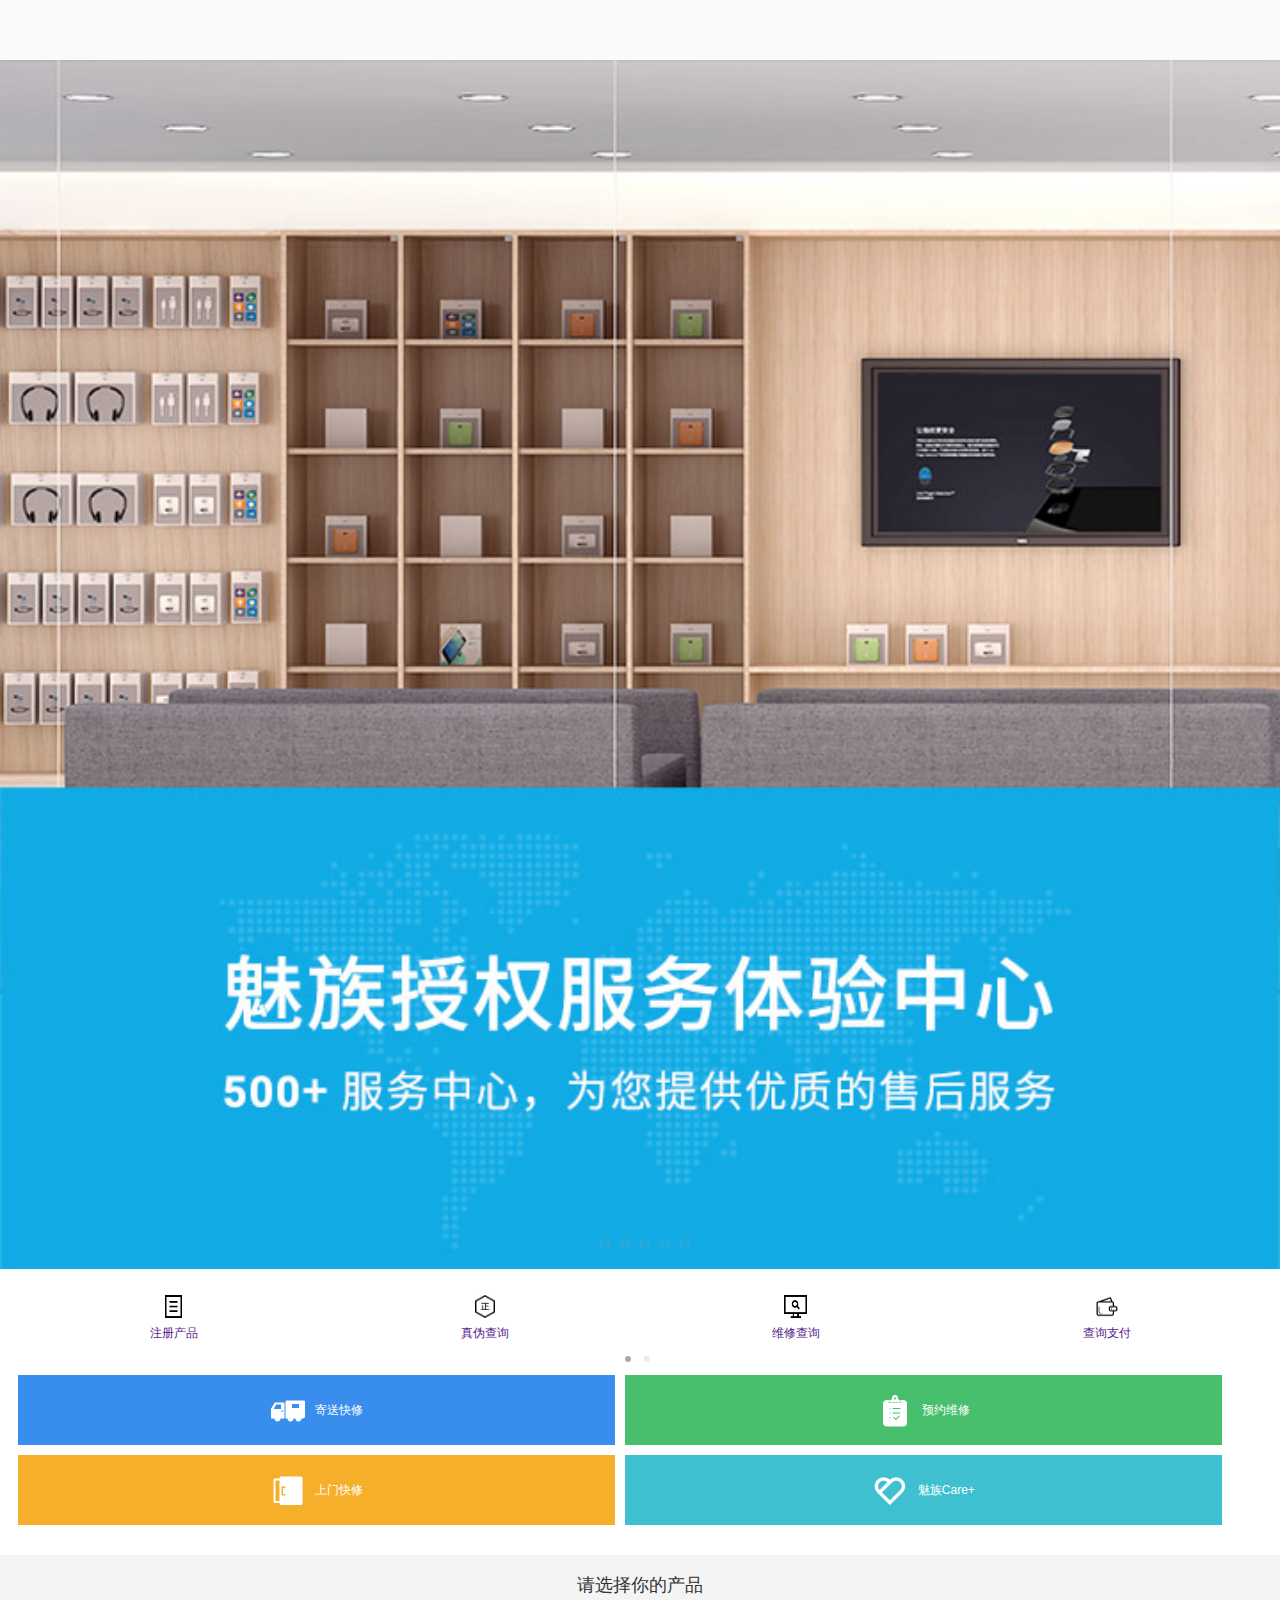
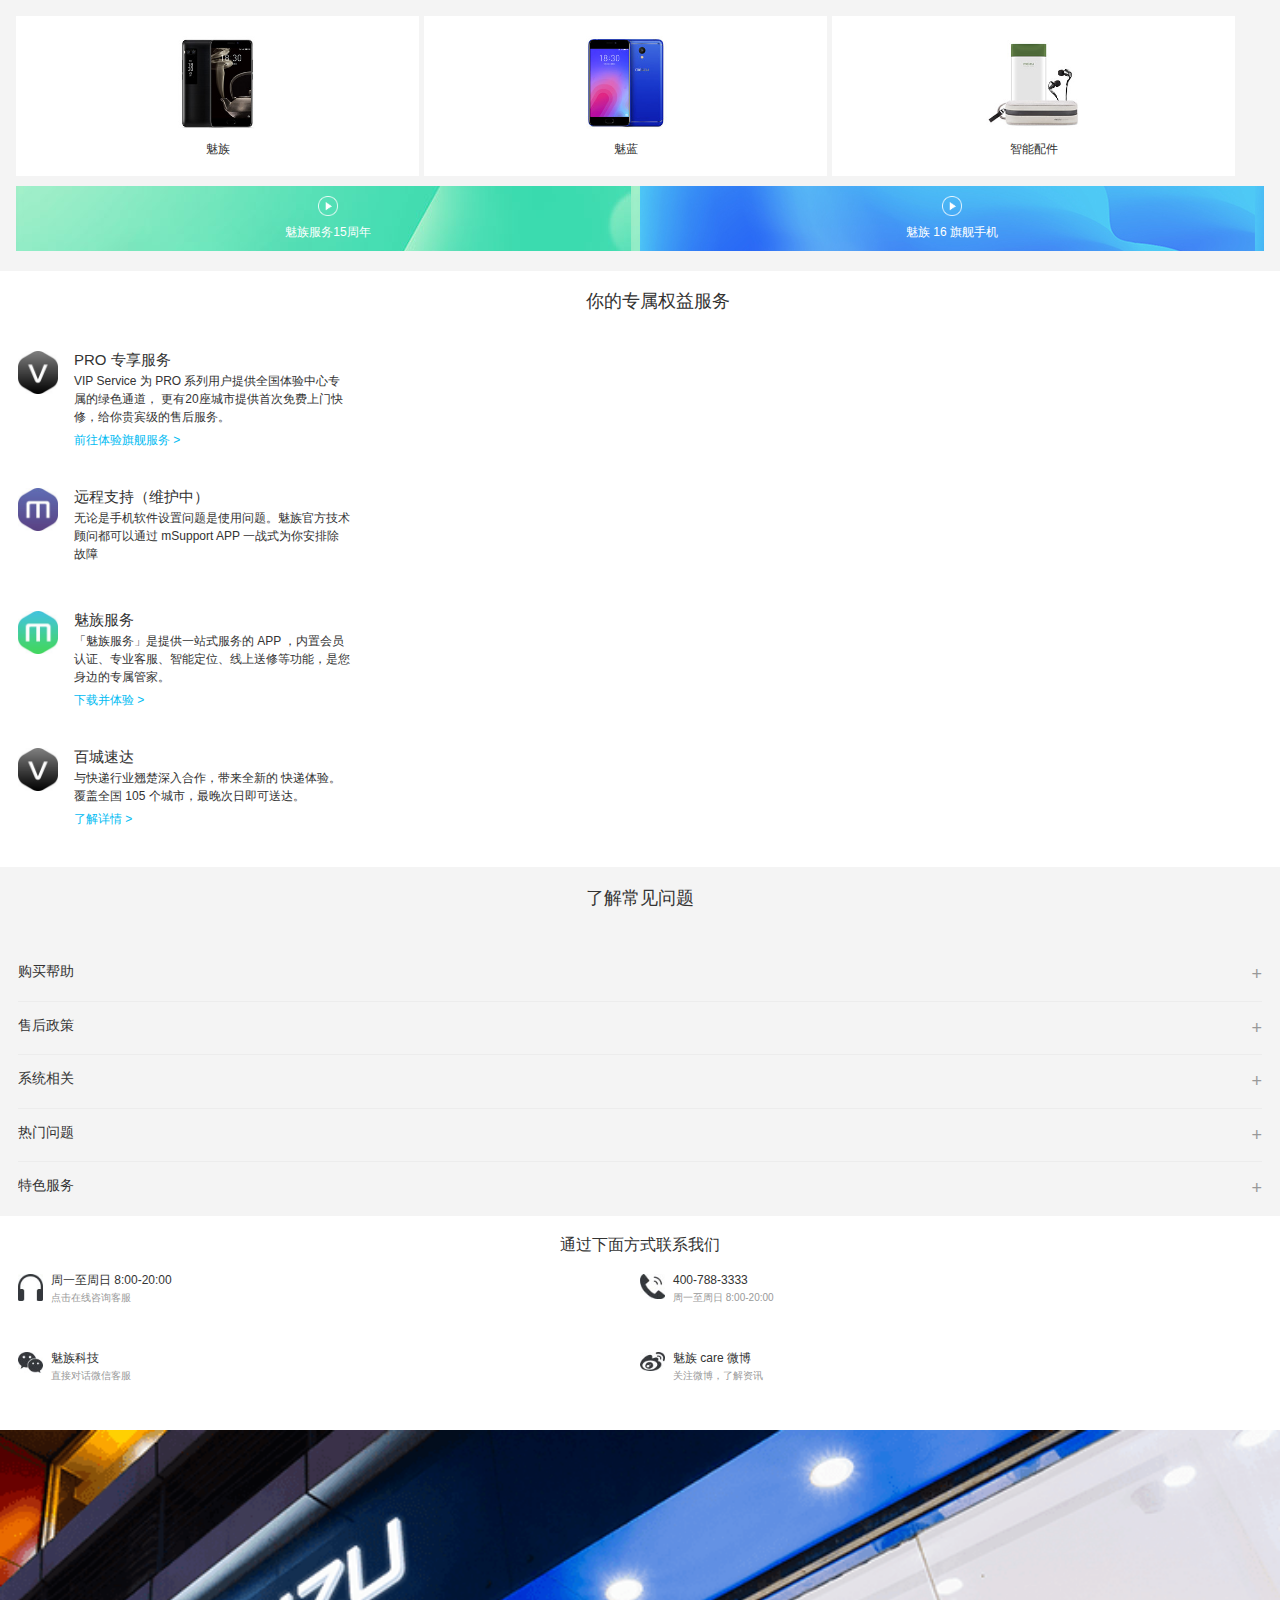
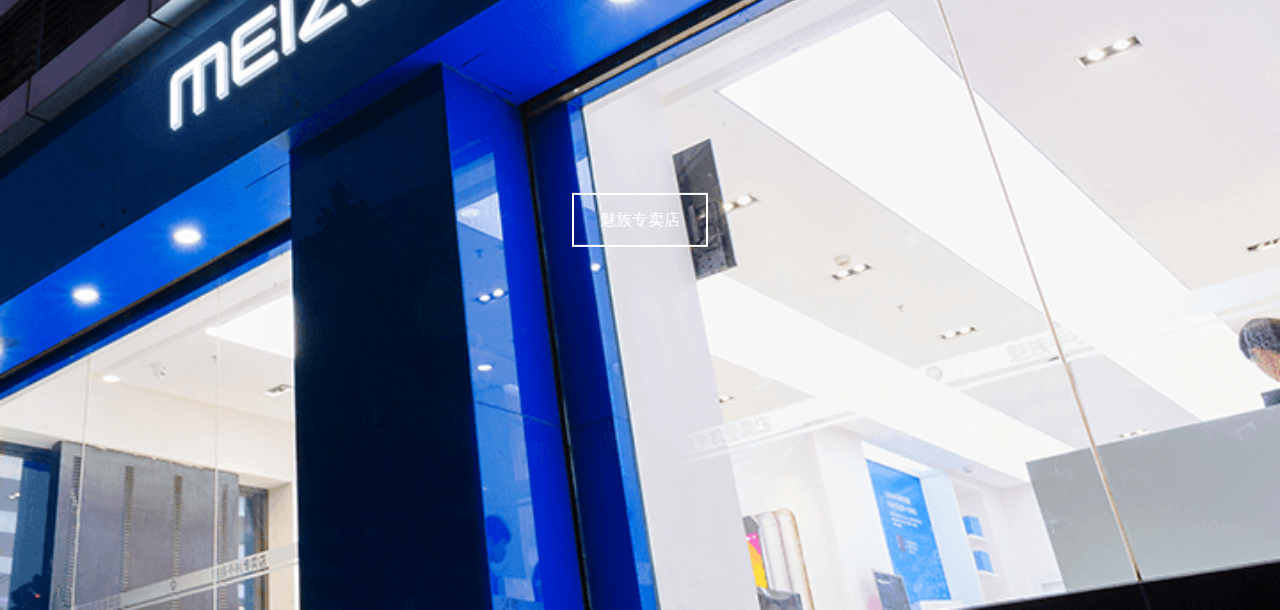
==== 魅族移动端项目（仿）/index.html @ 74c92586 "添加:移动端项目" ====
<!DOCTYPE html>
<html lang="en">
  <head>
    <meta charset="UTF-8" />
    <meta name="viewport" content="width=device-width, initial-scale=1.0" />
    <meta http-equiv="X-UA-Compatible" content="ie=edge" />
    <title>服务支持 - 魅族官网</title>
    <meta name="keyword" content="魅族官网服务支持,魅族服务中心" />
    <meta
      name="description"
      content="魅族官网提供一站式售后服务支持，为您解答有关魅族产品的所有问题，了解购物流程，提供寄送快修、上门快修、预约维修、维修查询、mSupport等售后服务。"
    />
    <link rel="shortcut icon" href="favicon.ico" type="image/x-icon" />
    <link rel="stylesheet" href="./lib/normalize.css" />
    <link rel="stylesheet" href="./css/common.css" />
    <link rel="stylesheet" href="./css/index.css" />
  </head>
  <body>
    <!-- 导航栏 -->
    <nav>
      <a href="" class="search">
        <img src=".//img/icon-search.svg" alt="" />
      </a>
      <div>
        <a href="" class="logo">
          <img src=".//img/logo.png" alt="" />
        </a>
      </div>
      <div class="nav-right">
        <a href="">
          <img src="./img/icon-shop.svg" alt="" />
        </a>
        <a href="" class="nav-menu">
          <img src="./img/icon-menu.svg" alt="" />
        </a>
        <div class="menu">
          <div class="top">
            <h3>魅族官网</h3>
            <a href="" class="jam">
              <img src="./img/jam.png" alt="" class="jam" />
            </a>
            <a>
              <img src="./img/xiaotubiao.png" alt="" />
              <p>个人中心</p>
            </a>
            <a>
              <img src="./img/xiaotubiao-01.png" alt="" />
              <p>我的订单</p>
            </a>
            <a>
              <img src="./img/xiaotubiao-02png.png" alt="" />
              <p>我的红包</p>
            </a>
            <a>
              <img src="./img/xiaotubiao-03.png" alt="" />
              <p>我的优惠卷</p>
            </a>
            <a>
              <img src="./img/xiaotubiao-04.png" alt="" />
              <p>我的地址</p>
            </a>
            <a>
              <img src="./img/xiaotubiao-05.png" alt="" />
              <p>我的收藏</p>
            </a>
          </div>
          <div class="menu-middle">
            <a href="">
              <img src="./img/xiaotubiao-06.png" alt="" />
              <p>魅族16s</p>
            </a>
            <a href="">
              <img src="./img/xiaotubiao-07.png" alt="" />
              <p>魅族 16Xs</p>
            </a>
            <a href="">
              <img src="./img/xiaotubiao-08.jpg" alt="" />
              <p>以旧换新</p>
            </a>
            <a href="">
              <img src="./img/xiaotubiao-09.png" alt="" />
              <p>M码通道</p>
            </a>
          </div>
          <div class="menu-bottom">
            <a href="">
              <img src="./img/xiaotubiao-10.png" alt="" />
              <p>魅族16s</p>
            </a>
            <a href="">
              <img src="./img/xiaotubiao-11.png" alt="" />
              <p>魅族16s</p>
            </a>
            <a href="">
              <img src="./img/xiaotubiao-12.png" alt="" />
              <p>魅族16s</p>
            </a>
            <a href="">
              <img src="./img/xiaotubiao-13.png" alt="" />
              <p>魅族16s</p>
            </a>
            <a href="">
              <img src="./img/xiaotubiao-14.png" alt="" />
              <p>魅族16s</p>
            </a>
            <a href="">
              <img src="./img/xiaotubiao-15.png" alt="" />
              <p>魅族16s</p>
            </a>
            <a href="">
              <img src="./img/xiaotubiao-16.png" alt="" />
              <p>魅族16s</p>
            </a>
          </div>
        </div>
      </div>
    </nav>

    <!-- 轮播图 -->
    <div class="slideshow">
      <ul class="slideshow-content">
        <li>
          <a href="">
            <img src="./upload/lunbotu01.jpg" alt="" />
          </a>
        </li>
        <li>
          <a href="">
            <img src="./upload/lunbotu02.jpg" alt="" />
          </a>
        </li>
        <li>
          <a href="">
            <img src="./upload/lunbotu03.jpg" alt="" />
          </a>
        </li>
        <li>
          <a href="">
            <img src="./upload/lunbotu04.jpg" alt="" />
          </a>
        </li>
        <li>
          <a href="">
            <img src="./upload/lunbotu06.jpg" alt="" />
          </a>
        </li>
      </ul>
      <ul class="slideshow-dot">
        <li></li>
        <li></li>
        <li></li>
        <li></li>
        <li></li>
      </ul>
    </div>
    <!-- 服务 -->
    <div class="serve">
      <div class="serve-top">
        <a href="">
          <img src="./img/serve01.jpg" alt="" />
          <p>注册产品</p>
        </a>
        <a href="">
          <img src="./img/serve02.jpg" alt="" />
          <p>真伪查询</p>
        </a>
        <a href="">
          <img src="./img/serve03.jpg" alt="" />
          <p>维修查询</p>
        </a>
        <a href="">
          <img src="./img/serve04.png" alt="" />
          <p>查询支付</p>
        </a>
        <span></span>
        <span></span>
      </div>
      <div class="serve-bottom">
        <div>
          <img src="./img/serve05.png" alt="" />
          <span>寄送快修</span>
        </div>
        <div>
          <img src="./img/serve06.png" alt="" />
          <span>预约维修</span>
        </div>
        <div>
          <img src="./img/serve07.png" alt="" />
          <span>上门快修</span>
        </div>
        <div>
          <img src="./img/serve08.png" alt="" />
          <span>魅族Care+</span>
        </div>
      </div>
    </div>
    <!-- 产品 -->
    <div class="product">
      <h3>请选择你的产品</h3>
      <div>
        <img src="./img/chanpin01.jpg" alt="" />
        <p>魅族</p>
      </div>
      <div>
        <img src="./img/chanpin02.jpg" alt="" />
        <p>魅蓝</p>
      </div>
      <div>
        <img src="./img/chanpin03.jpg" alt="" />
        <p>智能配件</p>
      </div>
      <span>
        <img src="./img/play.png" alt="" />
        <p>魅族服务15周年</p>
      </span>
      <span>
        <img src="./img/play.png" alt="" />
        <p>魅族 16 旗舰手机</p>
      </span>
    </div>
    <!-- 专属权益 -->
    <div class="equity">
      <h3>你的专属权益服务</h3>
      <div>
        <img src="./img/equity01.jpg" alt="" />
        <div class="text">
          <h3>PRO 专享服务</h3>
          <p>
            VIP Service 为 PRO 系列用户提供全国体验中心专属的绿色通道，
            更有20座城市提供首次免费上门快修，给你贵宾级的售后服务。
          </p>
          <a href="">前往体验旗舰服务 &gt; </a>
        </div>
      </div>
      <div>
        <img src="./img/equity02.jpg" alt="" />
        <div class="text">
          <h3>远程支持（维护中）</h3>
          <p>
            无论是手机软件设置问题是使用问题。魅族官方技术顾问都可以通过
            mSupport APP 一战式为你安排除故障
          </p>
        </div>
      </div>
      <div>
        <img src="./img/equity03.jpg" alt="" />
        <div class="text">
          <h3>魅族服务</h3>
          <p>
            「魅族服务」是提供一站式服务的 APP ，内置会员
            认证、专业客服、智能定位、线上送修等功能，是您身边的专属管家。
          </p>
          <a href="">下载并体验 &gt; </a>
        </div>
      </div>
      <div>
        <img src="./img/equity01.jpg" alt="" />
        <div class="text">
          <h3>百城速达</h3>
          <p>
            与快递行业翘楚深入合作，带来全新的 快递体验。 覆盖全国 105
            个城市，最晚次日即可送达。
          </p>
          <a href="">了解详情 &gt; </a>
        </div>
      </div>
    </div>
    <!-- 常见问题 -->
    <div class="issue">
      <h3>了解常见问题</h3>
      <div>
        <p>购买帮助</p>
        <i>+</i>
      </div>
      <div>
        <p>售后政策</p>
        <i>+</i>
      </div>
      <div>
        <p>系统相关</p>
        <i>+</i>
      </div>
      <div>
        <p>热门问题</p>
        <i>+</i>
      </div>
      <div>
        <p>特色服务</p>
        <i>+</i>
      </div>
    </div>
    <!-- 联系方式 -->
    <div class="relation">
      <h3>通过下面方式联系我们</h3>
      <a>
        <img src="./img/relation01.jpg" alt="" />
        <div>
          <p>周一至周日 8:00-20:00</p>
          <p>点击在线咨询客服</p>
        </div>
      </a>
      <a>
        <img src="./img/relation02.jpg" alt="" />
        <div>
          <p>400-788-3333</p>
          <p>周一至周日 8:00-20:00</p>
        </div>
      </a>
      <a>
        <img src="./img/relation03.jpg" alt="" />
        <div>
          <p>魅族科技</p>
          <p>直接对话微信客服</p>
        </div>
      </a>
      <a>
        <img src="./img/relation04.jpg" alt="" />
        <div>
          <p>魅族 care 微博</p>
          <p>关注微博，了解资讯</p>
        </div>
      </a>
    </div>
    <!-- 线下 -->
    <div class="offline">
      <img src="./img/offline01.png" alt="" />
      <span>魅族专卖店</span>
    </div>
  </body>
</html>
---- 魅族移动端项目（仿）/css/index.css ----
/* 导航栏 */
/* body {
  height: 100%;
} */
nav {
  width: 100%;
  height: 60px;
  line-height: 60px;
  padding: 0 16px;
  box-sizing: border-box;
  /* overflow: hidden; */
}
nav .search {
  float: left;
}
nav .search img {
  width: 14px;
  height: 14px;
}
.nav-right {
  float: right;
}
.nav-right img {
  width: 20px;
  height: 20px;
}
nav .logo {
  float: left;
  margin-left: 110px;
}
nav .logo img {
  width: 76px;
  height: 15px;
}
.nav-menu {
  margin-left: 20px;
}
.nav-menu img {
  height: 16px;
}
.menu {
  position: absolute;
  top: -670px;
  left: 0;
  width: 100%;
  float: left;
  text-align: center;
  background-color: #fafafa;
  height: 100%;
  transition: all 1s;
}
.nav-menu:active + .menu {
  top: 0px;
}
.menu > a {
  font-size: 18px;
}
.menu .top {
  position: relative;
  overflow: hidden;
  box-shadow: 0 10px 6px #efefef;
  text-align: center;
  background-color: #ffffff;
}
.menu .top h3 {
  font-size: 16px;
  font-weight: normal;
  height: 43px;
  line-height: 50px;
}
.menu .top a {
  float: left;
  width: 25%;
  margin-bottom: 15px;
  text-align: center;
}
.menu img {
  width: 41px;
  height: 41px;
}
.menu p {
  line-height: 1;
}
/* 轮播图 */
.menu .jam {
  /* float: right; */
  position: absolute;
  top: 8px;
  right: 8px;
  width: 18px;
  height: 18px;
  /* margin-top: 20px; */
}
.menu-middle,
.menu-bottom {
  width: 100%;
  margin-top: 20px;
  margin-bottom: 15px;
  overflow: hidden;
  border-bottom: 1px solid #efefef;
}
.menu-middle a,
.menu-bottom a {
  float: left;
  width: 25%;
  text-align: center;
}
.menu-middle p,
.menu-bottom p {
  line-height: 2;
  margin-bottom: 18px;
}
.menu-middle img,
.menu-bottom img {
  width: 26px;
  height: 26px;
}
.menu-bottom {
  border: none;
}
/* 轮播图 */
.slideshow {
  width: 100%;
  overflow: hidden;
  position: relative;
}
.slideshow-content {
  width: 500%;
  animation: myani 20s;
  animation-timing-function: linear;
  animation-iteration-count: infinite;
  animation-direction: alternate;
}
.slideshow-content li {
  width: 20%;
  float: left;
}
.slideshow-content a {
  display: block;
  width: 100%;
}
.slideshow-content img {
  width: 100%;
}
.slideshow-dot {
  position: absolute;
  bottom: 20px;
  left: 50%;
  transform: translate(-50%, 0px);
}
.slideshow-dot li {
  float: left;
  margin-left: 10px;
  width: 8px;
  height: 8px;
  border: 1px solid rgba(150, 150, 150, 0.5);
  border-radius: 50%;
}
/* 轮播图动画 */
@keyframes myani {
  0% {
    margin-left: 0px;
  }
  5% {
    margin-left: 0px;
  }
  20% {
    margin-left: -375.2px;
  }
  25% {
    margin-left: -375.2px;
  }
  45% {
    margin-left: -750.4px;
  }
  50% {
    margin-left: -750.4px;
  }
  70% {
    margin-left: calc(-375.2px * 3);
  }
  75% {
    margin-left: calc(-375.2px * 3);
  }
  95% {
    margin-left: calc(-375.2px * 4);
  }
  100% {
    margin-left: calc(-375.2px * 4);
  }
}
/* 服务 */
.serve {
  padding: 0 18px;
  background-color: #fff;
  padding-bottom: 20px;
}
.serve-top {
  margin-top: 26px;
  text-align: center;
}
.serve-top a {
  float: left;
  width: 25%;
  text-align: center;
  margin-bottom: 15px;
}
.serve-top img {
  margin-bottom: 9px;
}
.serve-top a:nth-child(1) img {
  width: 17px;
  height: 23px;
}
.serve-top a:nth-child(2) img {
  width: 20px;
  height: 23px;
}
.serve-top a:nth-child(3) img {
  width: 23px;
  height: 23px;
}
.serve-top a:nth-child(4) img {
  width: 24px;
  height: 23px;
}
.serve-top span {
  display: inline-block;
  width: 6px;
  height: 6px;
  border-radius: 100%;
  background-color: #aaaaaa;
  margin-bottom: 10px;
}
.serve-top span:last-child {
  margin-left: 10px;
  background-color: #ececec;
}
.serve-top span:nth-last-child(2) {
  margin-left: -5px;
}
.serve-bottom {
  overflow: hidden;
}
.serve-bottom div {
  width: 48%;
  height: 70px;
  float: left;
  margin-left: 10px;
  margin-bottom: 10px;
  line-height: 70px;
  text-align: center;
}
.serve-bottom div:nth-child(1),
.serve-bottom div:nth-child(3) {
  margin-left: 0;
}

.serve-bottom img {
  width: 36px;
  height: 36px;
  margin-right: 6px;
}
.serve-bottom span {
  color: #fff;
}
.serve-bottom div:nth-child(1) {
  background-color: #388ded;
}
.serve-bottom div:nth-child(2) {
  background-color: #48bf6c;
}
.serve-bottom div:nth-child(3) {
  background-color: #f6af2a;
}
.serve-bottom div:nth-child(4) {
  background-color: #3ec0d1;
}
/* 产品 */
.product {
  text-align: center;
  background-color: #f4f4f4;
  padding: 0 16px;
  overflow: hidden;
}
.product h3 {
  font-size: 18px;
  font-weight: lighter;
  margin: 20px 0;
}
.product div {
  float: left;
  width: 32.3%;
  background-color: #fff;
  height: 160px;
  margin-right: 5px;
  margin-bottom: 10px;
}
.product div:nth-last-child(3) {
  margin: 0;
}
.product img {
  margin-top: 20px;
  margin-bottom: 12px;
  width: 95px;
  height: 95px;
}
.product span {
  float: left;
  width: 50%;
  height: 65px;
  margin-bottom: 20px;
  color: #fff;
}
.product span:nth-last-child(2) {
  background-image: url(../img/chanpin04.jpg);
}
.product span:nth-last-child(1) {
  background-image: url(../img/chanpin05.jpg);
}
.product span img {
  width: 20px;
  height: 20px;
  margin: 10px 0;
}
/* 专属权益 */
.equity {
  width: 100%;
  text-align: center;
  padding: 0 18px;
}
.issue h3,
.equity > h3 {
  font-size: 18px;
  font-weight: lighter;
  margin: 20px 0;
  margin-bottom: 40px;
}
.equity img {
  width: 40px;
  height: 43px;
  float: left;
  margin-right: 16px;
}
.equity > div {
  text-align: left;
  overflow: hidden;
  margin-bottom: 40px;
}
.equity .text {
  width: 276px;
  float: left;
}
.equity .text h3 {
  font-size: 15px;
  margin-bottom: 4px;
  font-weight: normal;
}
.equity .text p {
  font-size: 12px;
  line-height: 18px;
  margin-bottom: 8px;
}
.text a {
  color: #00bbf2;
}
/* 常见问题 */
.issue {
  padding-top: 1px;
  background-color: #f4f4f4;
  padding: 1px 18px;
  text-align: center;
}
.issue div {
  width: 100%;
  overflow: hidden;

  box-sizing: border-box;
  padding: 16px 0;
  border-bottom: 1px solid #ececec;
}
.issue p {
  float: left;
  font-size: 14px;
}
.issue i {
  float: right;
  color: #999;
  font-size: 18px;
}
.issue div:last-child {
  border: none;
}
/* 联系方式 */
.relation {
  width: 100%;
  text-align: center;
  padding: 0px 18px;
  box-sizing: border-box;
  overflow: hidden;
}
.relation h3 {
  font-size: 16px;
  font-weight: lighter;
  margin: 20px 0;
}
.relation a {
  float: left;
  width: 50%;
  height: 78px;
}
.relation img {
  float: left;
  margin-right: 8px;
}
.relation div {
  float: left;
  width: 126px;
  font-size: 12px;
}
.relation div > p {
  text-align: left;
}
.relation div p:last-child {
  font-size: 10px;
  color: #999;
  line-height: 2;
}
.relation img {
  width: 25px;
}
/* 线下 */
.offline {
  position: relative;
}
.offline img {
  width: 100%;
}
.offline span {
  position: absolute;
  top: 50%;
  left: 50%;
  transform: translate(-50%, -50%);
  padding: 16px 26px;
  border: 2px solid #fff;
  color: #fff;
  font-size: 16px;
}
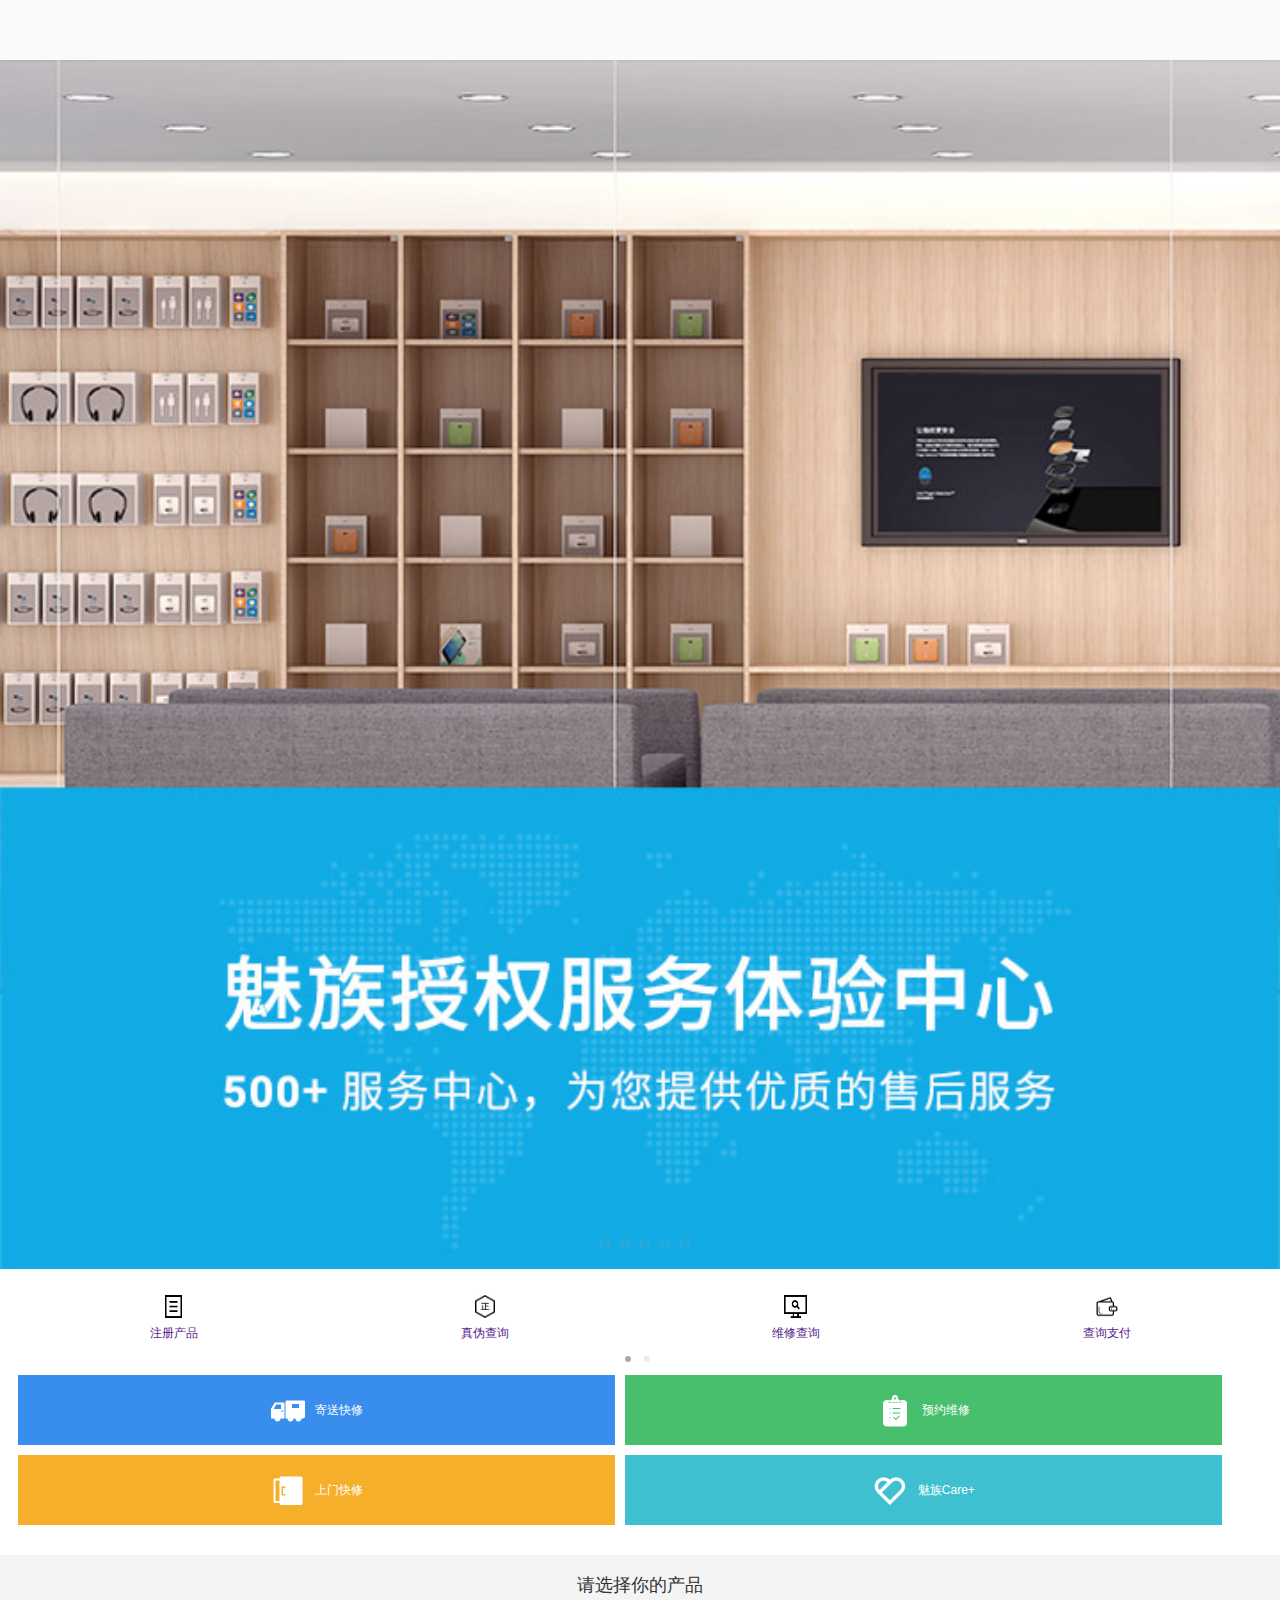
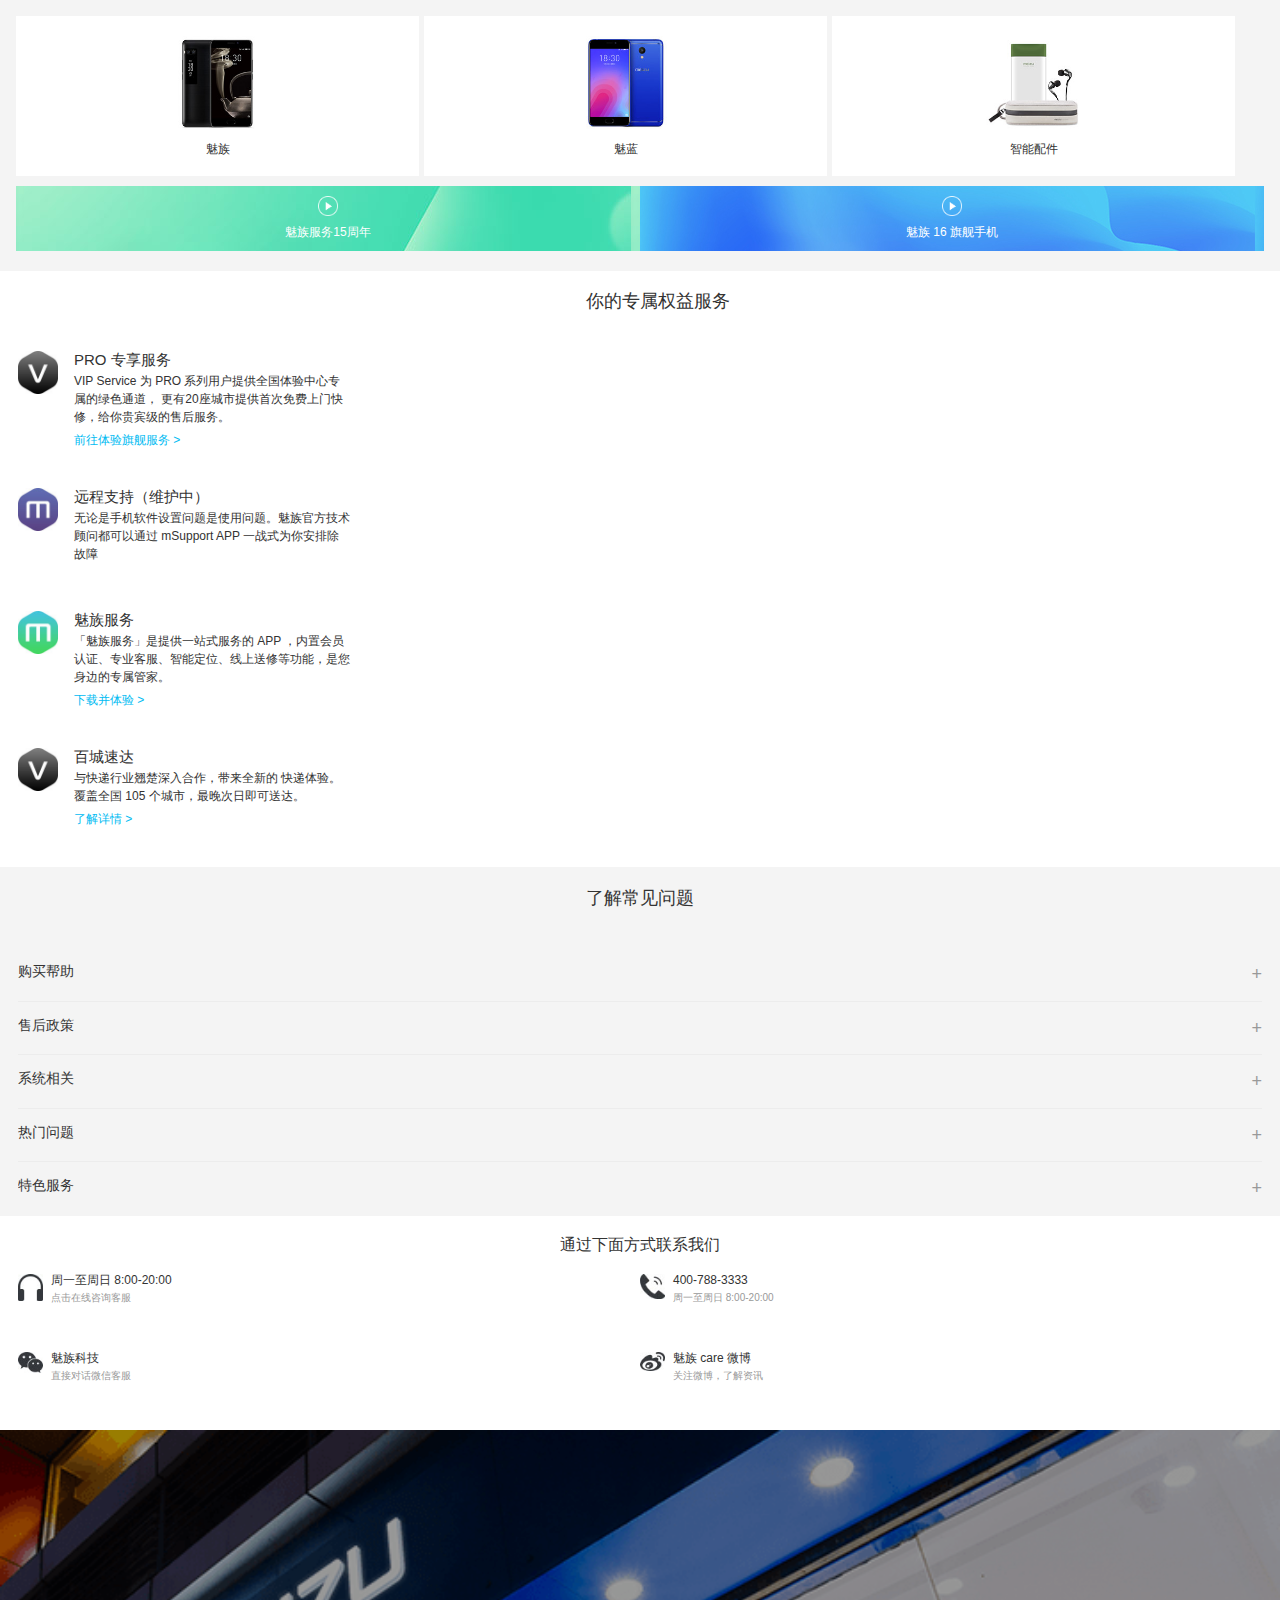
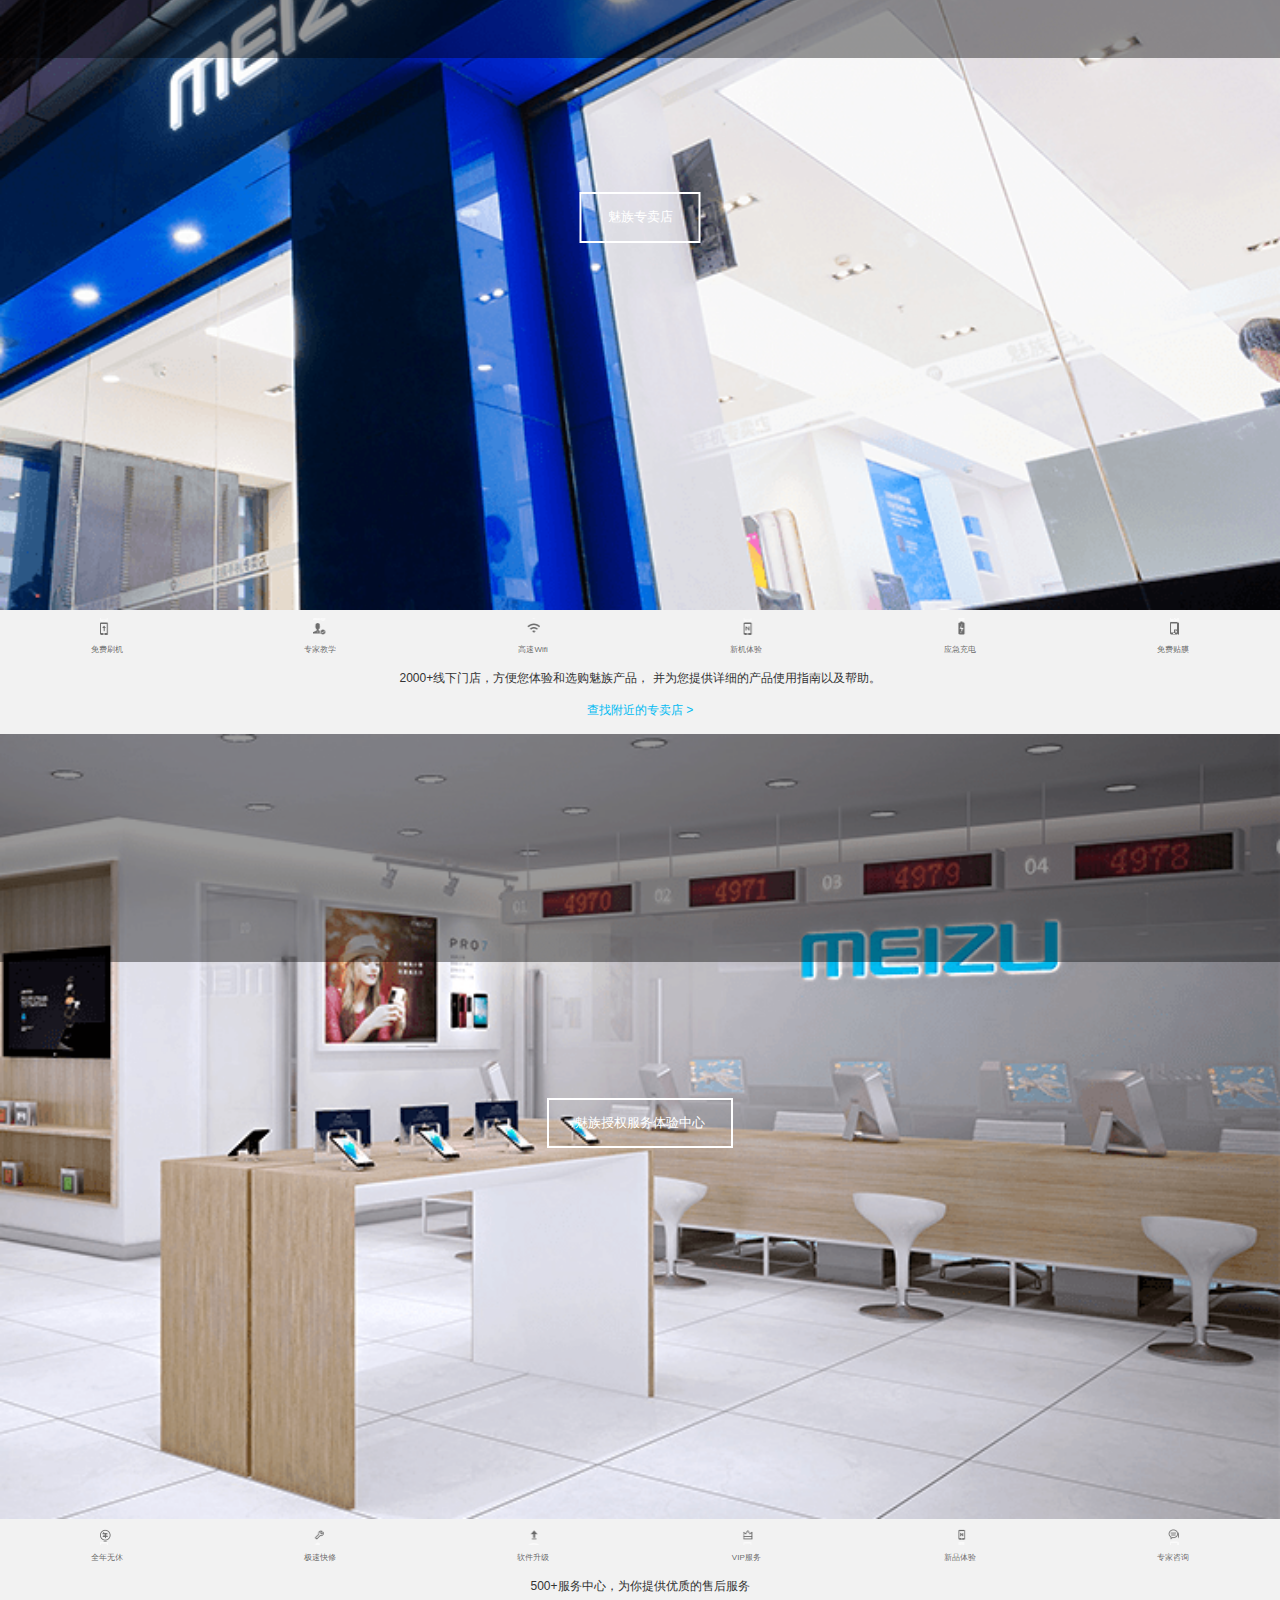
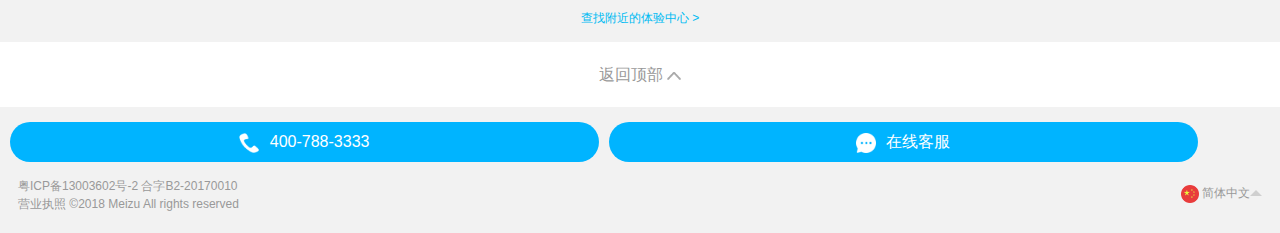
==== commit 29994cf4: "添加" ====
--- a/魅族移动端项目（仿）/index.html
+++ b/魅族移动端项目（仿）/index.html
@@ -325,6 +325,103 @@
     <div class="offline">
       <img src="./img/offline01.png" alt="" />
       <span>魅族专卖店</span>
-    </div>
+      <div class="cover"></div>
+      <ul>
+        <li>
+          <span></span>
+          <p>免费刷机</p>
+        </li>
+        <li>
+          <span></span>
+          <p>专家教学</p>
+        </li>
+        <li>
+          <span></span>
+          <p>高速Wifi</p>
+        </li>
+        <li>
+          <span></span>
+          <p>新机体验</p>
+        </li>
+        <li>
+          <span></span>
+          <p>应急充电</p>
+        </li>
+        <li>
+          <span></span>
+          <p>免费贴膜</p>
+        </li>
+      </ul>
+      <p>
+        2000+线下门店，方便您体验和选购魅族产品，
+        并为您提供详细的产品使用指南以及帮助。
+      </p>
+      <a href="">查找附近的专卖店 &gt;</a>
+    </div>
+    <div class="offline">
+      <img src="./img/offline02.png" alt="" />
+      <span>魅族授权服务体验中心</span>
+      <div class="cover"></div>
+      <ul class="offline-icon">
+        <li>
+          <span></span>
+          <p>全年无休</p>
+        </li>
+        <li>
+          <span></span>
+          <p>极速快修</p>
+        </li>
+        <li>
+          <span></span>
+          <p>软件升级</p>
+        </li>
+        <li>
+          <span></span>
+          <p>VIP服务</p>
+        </li>
+        <li>
+          <span></span>
+          <p>新品体验</p>
+        </li>
+        <li>
+          <span></span>
+          <p>专家咨询</p>
+        </li>
+      </ul>
+      <p>
+        500+服务中心，为你提供优质的售后服务
+      </p>
+      <a href="">查找附近的体验中心 &gt;</a>
+    </div>
+    <!-- 返回顶部 -->
+    <a href="#top" class="to-top">
+      返回顶部
+      <img src="./img/to-top.png" alt="" />
+    </a>
+    <!-- 客服 -->
+    <div class="service">
+      <a href="">
+        <img src="./img/service01.png" alt="" />
+        400-788-3333
+      </a>
+      <a href="">
+        <img src="./img/service02.png" alt="" />
+        在线客服
+      </a>
+    </div>
+    <footer>
+      <div class="footer-left">
+        <a href="">粤ICP备13003602号-2</a>
+        <a href="">合字B2-20170010</a> <br />
+        <a href="">营业执照</a>
+        ©2018 Meizu
+        <a href="">All rights reserved</a>
+      </div>
+      <div class="footer-right">
+        <img src="./img/footer.png" alt="" />
+        简体中文
+        <i></i>
+      </div>
+    </footer>
   </body>
 </html>
--- a/魅族移动端项目（仿）/css/index.css
+++ b/魅族移动端项目（仿）/css/index.css
@@ -432,17 +432,169 @@
 /* 线下 */
 .offline {
   position: relative;
+  background-color: #f2f2f2;
+  padding-bottom: 16px;
+  text-align: center;
 }
 .offline img {
   width: 100%;
 }
-.offline span {
+.offline > span {
   position: absolute;
   top: 50%;
   left: 50%;
-  transform: translate(-50%, -50%);
+  transform: translate(-50%, -90px);
   padding: 16px 26px;
   border: 2px solid #fff;
   color: #fff;
+  font-size: 13px;
+  z-index: 1;
+}
+.cover {
+  position: absolute;
+  top: 0;
+  left: 0;
+  width: 100%;
+  height: 228px;
+  background-color: rgba(0, 0, 0, 0.4);
+}
+.offline ul {
+  width: 100%;
+  overflow: hidden;
+}
+.offline ul li {
+  float: left;
+  width: 16.66%;
+  text-align: center;
+}
+.offline ul span {
+  display: inline-block;
+  width: 13px;
+  height: 18px;
+  background-image: url(../img/xianxia.png);
+  background-position: 0px -10px;
+  background-size: 234px 41px;
+  margin-top: 8px;
+  margin-bottom: 5px;
+  /* background-size: ; */
+}
+.offline ul li:nth-child(2) span {
+  background-position: -44px -10px;
+}
+.offline ul li:nth-child(3) span {
+  background-position: -88px -10px;
+}
+.offline ul li:nth-child(4) span {
+  background-position: -132px -10px;
+}
+.offline ul li:nth-child(5) span {
+  background-position: -176px -10px;
+}
+.offline ul li:nth-child(6) span {
+  background-position: -222px -10px;
+}
+.offline ul p {
+  font-size: 8px;
+  color: rgba(0, 0, 0, 0.6);
+}
+.offline > p {
+  padding: 18px;
+}
+.offline > a {
+  color: #00bbf2;
+}
+.offline-icon li:nth-of-type(1) span {
+  background-position: 0px -27px;
+}
+.offline .offline-icon li:nth-of-type(2) span {
+  background-position: -44px -27px;
+}
+.offline .offline-icon li:nth-of-type(3) span {
+  background-position: -88px -27px;
+}
+.offline .offline-icon li:nth-of-type(4) span {
+  background-position: -132px -27px;
+}
+.offline .offline-icon li:nth-of-type(5) span {
+  background-position: -176px -27px;
+}
+.offline .offline-icon li:nth-of-type(6) span {
+  background-position: -222px -27px;
+}
+/* 返回顶部 */
+.to-top {
+  display: block;
+  width: 100%;
+  height: 65px;
+  background-color: #fff;
+  color: #999;
   font-size: 16px;
-}
+  text-align: center;
+  line-height: 65px;
+}
+.to-top img {
+  width: 14px;
+  height: 8px;
+}
+/* 客服 */
+.service {
+  width: 100%;
+  padding: 0 18px;
+  overflow: hidden;
+  box-sizing: border-box;
+  background-color: #f2f2f2;
+  padding: 15px 0;
+}
+.service a {
+  float: left;
+  height: 40px;
+  width: 46%;
+  margin-left: 10px;
+  background-color: #00b4ff;
+  line-height: 40px;
+  text-align: center;
+  color: #fff;
+  font-size: 16px;
+  border-radius: 20px;
+}
+.service img {
+  width: 20px;
+  height: 20px;
+  margin-right: 6px;
+}
+footer {
+  background-color: #f2f2f2;
+  overflow: hidden;
+  padding: 0 18px;
+  color: #999;
+  padding-bottom: 20px;
+}
+footer a {
+  color: #999;
+  line-height: 1.5;
+}
+.footer-left {
+  float: left;
+  width: 240px;
+}
+.footer-right {
+  float: right;
+  margin-top: 8px;
+}
+.footer-right img {
+  width: 18px;
+  height: 18px;
+  vertical-align: middle;
+}
+.footer-right i {
+  width: 0;
+  height: 0;
+  border-width: 6px;
+  border-style: solid;
+  border-right-color: transparent;
+  border-top-color: transparent;
+  border-left-color: transparent;
+  border-bottom-color: #cfcfcf;
+  position: relative;
+  top: -10px;
+}
